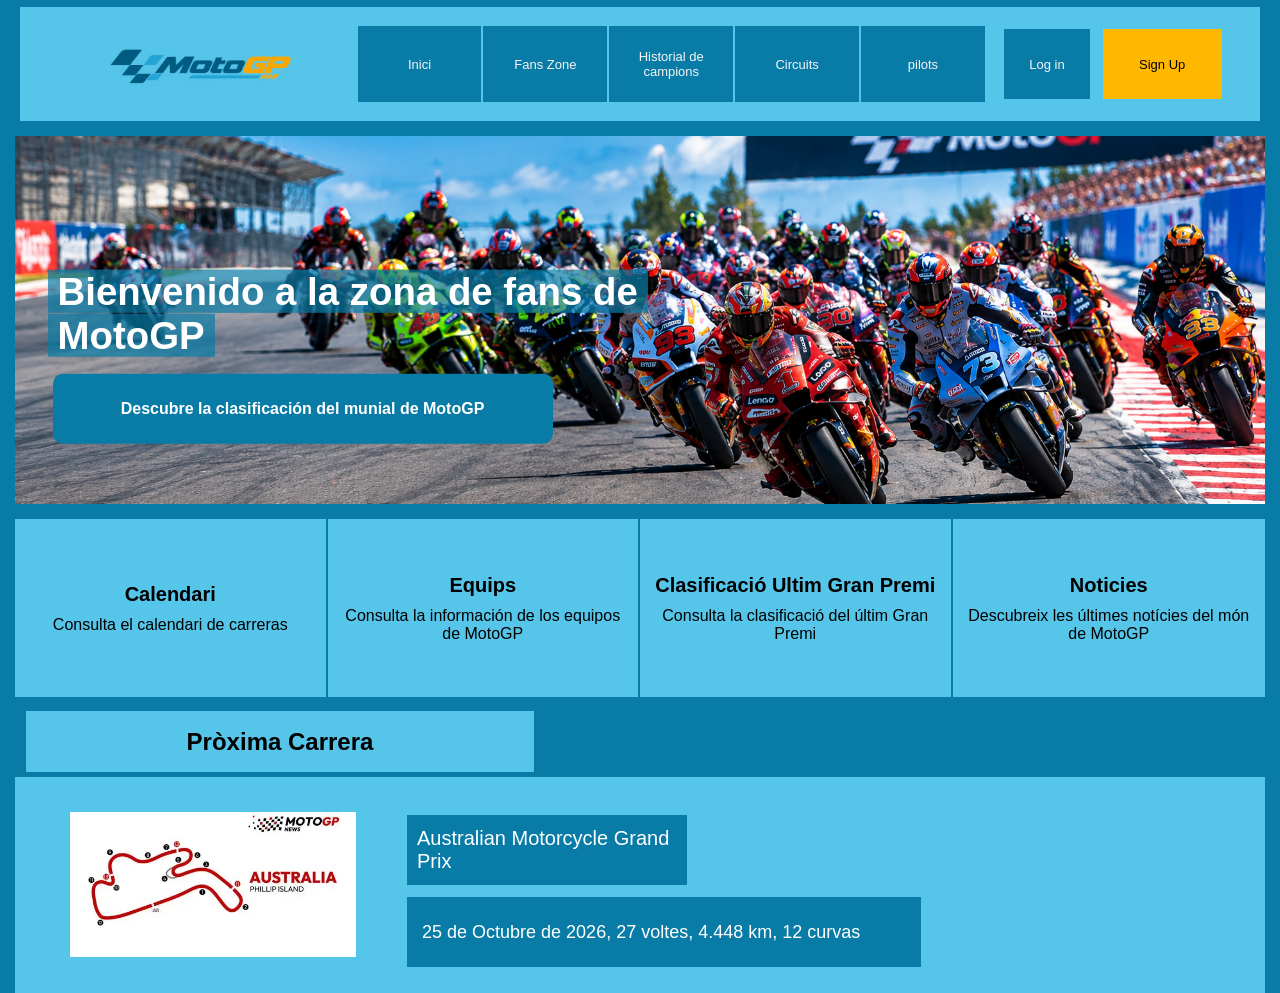
==== Pagina_MGP/Index.html @ 83124dab "Index, Login i Registre" ====
<!DOCTYPE html>
<html lang="ca">

<head>
    <meta charset="UTF-8">
    <meta name="viewport" content="width=device-width, initial-scale=1.0">
    <title>MotoGP | Fans</title>
    <link rel="stylesheet" href="./Css/Styles.css">
</head>

<body>




    <header class="capçelera">
        <img class="logo" src="./Img/Logotipo MotoGP de velocidad y color.png" alt="Logo MotoGP">

        <nav class="menu">
            <a href="./Index.html">Inici</a>
            <a href="./Html_No/Fans-Zone.html">Fans Zone</a>
            <a href="./Html_NO/Historial.html">Historial de campions</a>
            <a href="./Html_No/Circuits.html">Circuits</a>
            <a href="./Html_No/Pilots.html">pilots</a>
        </nav>

        <div class="acces">
            <a class="login" href="./Html_No/Login.html">Log in</a>
            <a class="signup" href="./Html_No/Registre.html">Sign Up</a>
        </div>
    </header>
    <main class="contenido-principal">


        <section class="banner">

            <img src="./Img/Adelantamiento MotoGP a toda velocidad.png" alt="Imagen principal de MotoGP">

            <div class="banner-contenido">


                <h1 class="banner-titulo">
                    <span>Bienvenido a la zona de fans de MotoGP</span>
                </h1>


                <a href="./Html_No/Clasificació_carrera.html" class="banner-boton">
                    Descubre la clasificación del munial de MotoGP
                </a>

            </div>

        </section>


    </main>

    <nav class="menu-secundari">

        <a href="/Html_No/Calendari.html">
            <div>
                <h2>Calendari</h2>
                <p>Consulta el calendari de carreras</p>
            </div>
        </a>
        <a href="/Html_No/Equips.html">
            <div>
                <h2>Equips</h2>
                <p>Consulta la información de los equipos de MotoGP</p>
            </div>
        </a>
        <a href="/Html_No/Clasificació_carrera.html">
            <div>
                <h2>Clasificació Ultim Gran Premi</h2>
                <p>Consulta la clasificació del últim Gran Premi</p>
            </div>
        </a>

        <a href="/Html_No/Noticias.html">
            <div>
                <h2>Noticies</h2>
                <p>Descubreix les últimes notícies del món de MotoGP</p>
            </div>

        </a>
    </nav>
    <section>
        

<section class="proxima-carrera">

    <h2 class="proxima-carrera-titulo">
        Pròxima Carrera
    </h2>

    <div class="targeta-carrera">

        <div class="foto-circuit">
            <img src="./Img/Australian Motorcycle Grand Prix.png" alt="Fotografía del circuito">
        </div>

        <div class="info-circuit">

            <h3 class="nom-circuit">
                Australian Motorcycle Grand Prix
            </h3>

            <p class="dades-circuit">
                25 de Octubre de 2026, 27 voltes, 4.448 km, 12 curvas
            </p>

        </div>

    </div>


    </section>

</body>

</html>
---- Pagina_MGP/Css/Styles.css ----
/* Importa Tailwind CSS v4 */
@import "tailwindcss";

/* Busca las clases utilizadas en los archivos HTML */
@source "../";

/*CONFIGURACIÓN GENERAL*/

* {
    box-sizing: border-box;
}

html,
body {
    width: 100%;
    min-height: 100%;
    margin: 0;
    padding: 0;
}

body {
    font-family: Arial, sans-serif;
    overflow-x: clip;
    overflow-y: auto;
    background-color: #087CA7;
}


.capçelera {
    position: relative;
    width: calc(100% - 40px);
    max-width: 1830px;
    min-height: 114px;
    margin: 7px auto 0;
    padding: 19px clamp(16px, 3vw, 55px);

    background-color: #55C5E9;

    display: flex;
    align-items: center;
    justify-content: space-between;
    gap: clamp(12px, 1.5vw, 28px);
}


.logo {
    display: block;
    flex: 0 1 280px;
    width: 100%;
    max-width: 280px;
    min-width: 0;
    height: auto;
    aspect-ratio: 4 / 1;
    object-fit: contain;
}



.menu {
    flex: 1 1 auto;
    min-width: 0;

    display: flex;
    align-items: stretch;
}

.menu a {
    flex: 1 1 0;
    min-width: 0;
    min-height: 76px;
    padding: 10px 5px;

    display: flex;
    justify-content: center;
    align-items: center;

    background-color: #087CA7;
    color: #F5F5F5;

    text-decoration: none;
    font-size: clamp(13px, 1vw, 18px);
    text-align: center;

    border-right: 2px solid #55C5E9;
    overflow-wrap: anywhere;

    transition: background-color 0.3s, color 0.3s;
}

.menu a:last-child {
    border-right: none;
}

.menu a:hover {
    background-color: #FFB800;
    color: #000000;
}



.acces {
    flex: 0 0 auto;

    display: flex;
    flex-direction: row;
    align-items: center;
    gap: clamp(8px, 1vw, 15px);
}

/* BOTÓN LOGIN */

.login {
    flex: 0 1 120px;
    width: clamp(75px, 7vw, 120px);
    min-height: 70px;
    padding: 10px;

    display: flex;
    justify-content: center;
    align-items: center;

    background-color: #087CA7;
    color: #F5F5F5;

    text-decoration: none;
    text-align: center;
    font-size: clamp(13px, 0.9vw, 16px);

    transition: opacity 0.3s;
}

/* BOTÓN SIGN UP */

.signup {
    flex: 0 1 170px;
    width: clamp(90px, 9vw, 170px);
    min-height: 70px;
    padding: 10px;

    display: flex;
    justify-content: center;
    align-items: center;

    background-color: #FFB800;
    color: #000000;

    text-decoration: none;
    text-align: center;
    font-size: clamp(13px, 0.9vw, 16px);

    transition: opacity 0.3s;
}

.signup:hover,
.login:hover {
    opacity: 0.85;
}

/* CONTENIDO PRINCIPAL*/

.contenido-principal {
    width: 100%;
}

/* BANNER*/

.banner {
    position: relative;

    width: calc(100% - 30px);
    max-width: 1768px;
    height: 368px;

    margin: 15px auto 0;
    overflow: hidden;
}

.banner img {
    display: block;
    width: 100%;
    height: 100%;

    object-fit: cover;
    object-position: center;
}

/* TEXTO SOBRE EL BANNER */

.banner-text {
    position: absolute;
    inset: 0;

    display: flex;
    flex-direction: column;
    justify-content: center;
    align-items: center;

    padding: 20px;
    text-align: center;
    color: #FFFFFF;
}

.banner-text h1 {
    font-size: clamp(24px, 3vw, 48px);
    margin: 0 0 16px;
}

.banner-text p {
    max-width: 900px;
    font-size: clamp(14px, 1.3vw, 20px);
    margin: 0;
}

/* ACCESOS RÁPIDOS*/

.menu-secundari {
    width: min(1720px, calc(100% - 30px));
    max-width: 1720px;

    margin: 15px auto 0;

    display: grid;
    grid-template-columns: repeat(4, minmax(0, 1fr));

    min-width: 0;
}

/* TARJETAS */

.menu-secundari a {
    width: 100%;
    height: 178px;
    padding: 10px;

    display: flex;
    justify-content: center;
    align-items: center;

    background-color: #55C5E9;
    color: #000000;

    text-decoration: none;
    text-align: center;
    font-size: clamp(13px, 1vw, 18px);

    border-right: 2px solid #087CA7;
    overflow-wrap: anywhere;

    transition: background-color 0.3s, color 0.3s;
}

.menu-secundari a:last-child {
    border-right: none;
}

.menu-secundari a:hover {
    background-color: #FFB800;
    color: #000000;
}

.menu-secundari h2 {
    margin: 0 0 10px;
    font-size: 20px;
}

.menu-secundari p {
    margin: 0;
    font-size: 16px;
}

/* ADAPTACIÓN A PANTALLAS PEQUEÑAS*/

@media (max-width: 1100px) {
    .capçelera {
        flex-wrap: wrap;
    }

    .menu {
        order: 3;
        flex-basis: 100%;
    }
}

@media (max-width: 768px) {
    .menu-secundari {
        grid-template-columns: repeat(2, minmax(0, 1fr));
    }

    .menu-secundari a:nth-child(2) {
        border-right: none;
    }
}

@media (max-width: 480px) {
    .menu-secundari {
        grid-template-columns: 1fr;
    }

    .menu-secundari a {
        border-right: none;
        border-bottom: 2px solid #087CA7;
    }

    .menu-secundari a:last-child {
        border-bottom: none;
    }
}

/* BANNER PRINCIPAL */

.banner {
    position: relative; /* Permite colocar el título y el botón respecto al banner. */

    width: calc(100% - 30px); /* Deja 15 px de margen a cada lado. */
    max-width: 1768px; /* Evita que el banner crezca demasiado en pantallas grandes. */
    height: 368px; /* Mantiene la altura original del banner. */

    margin: 15px auto 0; /* Centra el banner y deja 15 px de margen superior. */
    overflow: hidden; /* Recorta cualquier elemento que sobresalga del banner. */
}

.banner > img {
    display: block; /* Elimina el espacio inferior de la imagen. */
    width: 100%; /* Ocupa todo el ancho del banner. */
    height: 100%; /* Ocupa toda la altura del banner. */

    object-fit: cover; /* Rellena el banner sin deformar la imagen. */
    object-position: center; /* Centra la imagen dentro del banner. */
}

/* CONTENEDOR DEL TEXTO DEL BANNER */

.banner-contenido {
    position: absolute; /* Coloca el contenido encima de la imagen. */

    left: 3%; /* Sitúa el título y el botón cerca del lado izquierdo. */
    top: 60%; /* Coloca el contenido al 60 % de la altura del banner. */
    transform: translateY(-50%); /* Sube el contenido la mitad de su propia altura. */

    display: flex; /* Permite organizar el título y el botón. */
    flex-direction: column; /* Coloca el título encima del botón. */
    align-items: flex-start; /* Alinea ambos elementos a la izquierda. */
    gap: 16px; /* Deja 16 px de separación entre el título y el botón. */

    width: min(650px, 80%); /* Limita el ancho a 650 px o al 80 % del banner. */
}

/* TÍTULO DEL BANNER */

.banner-titulo {
    width: 100%; /* Permite que el texto utilice el ancho disponible. */
    margin: 0; /* Elimina el margen predeterminado del título. */
    padding: 0; /* Evita añadir espacio alrededor de todo el título. */

    display: block; /* Muestra el título como un bloque normal. */

    background-color: transparent; /* Evita que todo el título tenga fondo azul. */
    color: #FFFFFF; /* Muestra el texto en blanco. */

    font-family: Arial, sans-serif; /* Mantiene la tipografía de la web. */
    font-size: clamp(26px, 3vw, 42px); /* Adapta el texto entre 26 y 42 px. */
    line-height: 1.15; /* Controla la separación entre las líneas. */
    font-weight: bold; /* Destaca el título en negrita. */
    text-align: left; /* Alinea el texto a la izquierda. */
}

/* FONDO OSCURO SOLO DETRÁS DEL TEXTO */

.banner-titulo span {
    background-color: rgba(8, 124, 167, 0.7); /* Añade un fondo azul semitransparente. */

    padding: 0 5px; /* Deja 5 px de espacio a los lados del texto. */

    box-decoration-break: clone; /* Repite el fondo cuando el texto ocupa varias líneas. */
    -webkit-box-decoration-break: clone; /* Añade compatibilidad con navegadores basados en WebKit. */

    box-shadow:
        5px 0 0 rgba(8, 124, 167, 0.7), /* Extiende el fondo 5 px por la derecha. */
        -5px 0 0 rgba(8, 124, 167, 0.7); /* Extiende el fondo 5 px por la izquierda. */
}

/* BOTÓN DE CLASIFICACIÓN */

.banner-boton {
    width: min(500px, 100%); /* Limita el ancho a 500 px o al espacio disponible. */
    min-height: 70px; /* Establece una altura mínima para el botón. */
    padding: 14px 20px; /* Añade espacio interior alrededor del texto. */

    display: flex; /* Permite centrar el texto dentro del botón. */
    align-items: center; /* Centra verticalmente el texto. */
    justify-content: center; /* Centra horizontalmente el texto. */
    border-radius: 10px; /* Redondea ligeramente las esquinas del botón. */

    background-color: #087CA7; /* Utiliza el azul principal de la web. */
    color: #FFFFFF; /* Muestra el texto en blanco. */

    font-family: Arial, sans-serif; /* Mantiene la tipografía de la página. */
    font-size: 16px; /* Establece el tamaño del texto. */
    line-height: 1.4; /* Mejora la lectura si el texto ocupa varias líneas. */
    font-weight: bold; /* Destaca el texto del botón. */
    text-align: center; /* Centra el texto dentro del botón. */
    text-decoration: none; /* Elimina el subrayado del enlace. */

    transition: background-color 0.3s, color 0.3s; /* Suaviza el cambio de color. */
}

.banner-boton:hover {
    background-color: #FFB800; /* Cambia el fondo a amarillo al pasar el cursor. */
    color: #000000; /* Cambia el texto a negro durante el efecto hover. */
}

/* ADAPTACIÓN A PANTALLAS PEQUEÑAS */

@media (max-width: 768px) {

    .banner {
        height: 320px; /* Reduce la altura del banner en móviles. */
    }

    .banner-contenido {
        left: 5%; /* Ajusta la posición del contenido en móviles. */
        width: 90%; /* Aprovecha mejor el ancho disponible. */
    }

    .banner-titulo {
        font-size: clamp(23px, 5vw, 32px); /* Reduce el tamaño del título en móviles. */
    }

    .banner-boton {
        font-size: 14px; /* Reduce el tamaño del texto del botón. */
    }
}


/* PRÒXIMA CARRERA */

.proxima-carrera {
    position: relative; /* Permite posicionar el título y la tarjeta respecto a esta sección. */

    width: min(1768px, calc(100% - 30px)); /* Ancho máximo de 1768 px con márgenes laterales en pantallas pequeñas. */
margin: 80px auto 0; /* Baja toda la sección 14 px, manteniendo el centrado horizontal. */}

/* TÍTULO PRÒXIMA CARRERA */

.proxima-carrera-titulo {
    position: absolute; /* Permite colocar el título encima de la tarjeta. */
    left: 11px; /* Posición relativa: 87 - 76 = 11 px desde la tarjeta. */
    top: -66px; /* Coloca el título 66 px por encima de la tarjeta. */

    width: 508px; /* Ancho solicitado: 508 px. */
    height: 61px; /* Alto solicitado: 61 px. */
    margin: 0; /* Elimina el margen predeterminado del h2. */
    padding: 0 15px; /* Añade espacio interior a los lados del texto. */

    display: flex; /* Permite centrar el texto dentro del título. */
    align-items: center; /* Centra verticalmente el texto. */
    justify-content: center; /* Centra horizontalmente el texto. */

    background-color: #55C5E9; /* Fondo azul celeste de la web. */
    color: #000000; /* Texto negro. */

    font-family: Arial, sans-serif; /* Mantiene la tipografía de la página. */
    font-size: 24px; /* Tamaño del título. */
    font-weight: bold; /* Destaca el título. */
    text-align: center; /* Centra el texto. */
}

/* TARJETA PRINCIPAL DE LA CARRERA */

.targeta-carrera {
    position: relative; /* Permite posicionar la fotografía y los datos dentro de la tarjeta. */

    width: 100%; /* Ocupa el ancho disponible de la sección. */
    height: 216px; /* Alto solicitado: 216 px. */

    background-color: #55C5E9; /* Fondo azul celeste de la tarjeta. */
}

/* FOTOGRAFÍA DEL CIRCUITO */

.foto-circuit {
    position: absolute; /* Permite colocar la fotografía en la posición indicada. */
    left: 55px; /* Posición relativa: 131 - 76 = 55 px. */
    top: 35px; /* Posición relativa: 812 - 777 = 35 px. */
    
    width: 286px; /* Ancho solicitado: 286 px. */
    height: 145px; /* Alto solicitado: 145 px. */

    background-color: #FFFFFF; /* Fondo blanco mientras no haya una imagen disponible. */
    overflow: hidden; /* Evita que la fotografía sobresalga de su contenedor. */
}

.foto-circuit img {
    display: block; /* Evita el espacio inferior de las imágenes en línea. */
    width: 100%; /* Ocupa todo el ancho de la fotografía. */
    height: 100%; /* Ocupa toda la altura de la fotografía. */
    
    object-fit: contain; /* Recorta la imagen si es necesario sin deformarla. */
    object-position: center; /* Centra la fotografía dentro del contenedor. */
}

/* INFORMACIÓN DEL CIRCUITO */

.info-circuit {
    position: absolute; /* Permite colocar los datos junto a la fotografía. */
    left: 392px; /* Posición relativa: 468 - 76 = 392 px. */
    top: 38px; /* Posición relativa: 815 - 777 = 38 px. */

    display: flex; /* Permite organizar los datos verticalmente. */
    flex-direction: column; /* Coloca el nombre encima de la fecha y los datos. */
    gap: 12px; /* Deja 12 px de separación entre ambos elementos. */
}

/* NOMBRE DEL CIRCUITO */

.nom-circuit {
    width: 280px; /* Ancho solicitado: 280 px. */
    height: 70px; /* Alto solicitado: 70 px. */
    margin: 0; /* Elimina el margen predeterminado del h3. */
    padding: 10px; /* Añade espacio interior. */

    display: flex; /* Permite centrar el nombre. */
    align-items: center; /* Centra verticalmente el texto. */
    justify-content: center; /* Centra horizontalmente el texto. */

    background-color: #087CA7; /* Fondo Azul. */
    color: #ffffff; /* Texto blanco. */

    font-family: Arial, sans-serif; /* Mantiene la tipografía de la web. */
    font-size: 20px; /* Tamaño del nombre del circuito. */
    font-weight: normal; /* Evita que el nombre aparezca demasiado grueso. */
}

/* FECHA Y DATOS DEL CIRCUITO */

.dades-circuit {
    width: 514px; /* Ancho solicitado: 514 px. */
    height: 70px; /* Alto solicitado: 70 px. */
    margin: 0; /* Elimina el margen predeterminado del párrafo. */
    padding: 10px 15px; /* Añade espacio interior al texto. */

    display: flex; /* Permite centrar el contenido. */
    align-items: center; /* Centra verticalmente el texto. */

    background-color: #087CA7; /* Fondo Azul. */
    color: #ffffff; /* Texto blanco. */

    font-family: Arial, sans-serif; /* Mantiene la tipografía de la web. */
    font-size: 18px; /* Tamaño del texto informativo. */
}

/* ADAPTACIÓN A PANTALLAS PEQUEÑAS */

@media (max-width: 768px) {

    .proxima-carrera {
        margin-top: 60px; /* Ajusta el espacio superior en móviles. */
    }

    .proxima-carrera-titulo {
        left: 0; /* Alinea el título con el inicio de la sección. */
        top: -60px; /* Sitúa el título encima de la tarjeta. */
        width: min(508px, 100%); /* Evita que el título salga de la pantalla. */
        height: 50px; /* Reduce la altura del título. */
        font-size: 20px; /* Reduce el tamaño del texto. */
    }

    .targeta-carrera {
        height: auto; /* Permite que la tarjeta crezca según su contenido. */
        min-height: 216px; /* Mantiene una altura mínima. */
        padding: 20px; /* Añade espacio interior en móviles.        */
        display: flex; /* Permite distribuir la fotografía y los datos. */
        flex-direction: column; /* Coloca los elementos uno debajo del otro. */
        gap: 15px; /* Separa los elementos. */
    }

    .foto-circuit {
        position: relative; /* Deja de usar coordenadas absolutas en móviles. */
        left: auto; /* Elimina la posición izquierda fija. */
        top: auto; /* Elimina la posición superior fija. */
        width: 100%; /* Ocupa el ancho disponible. */
        max-width: 286px; /* Conserva el ancho máximo de la fotografía. */
        height: 145px; /* Mantiene la altura de la fotografía. */
    }

    .info-circuit {
        position: relative; /* Coloca los datos dentro del flujo normal. */
        left: auto; /* Elimina la posición izquierda fija. */
        top: auto; /* Elimina la posición superior fija. */
        width: 100%; /* Aprovecha el ancho disponible. */
        gap: 10px; /* Separa el nombre de los datos. */
    }

    .nom-circuit,
    .dades-circuit {
        width: 100%; /* Evita que los textos sobresalgan de la pantalla. */
        height: auto; /* Permite que el contenido determine la altura. */
        min-height: 55px; /* Conserva un tamaño cómodo para leer. */
    }
}
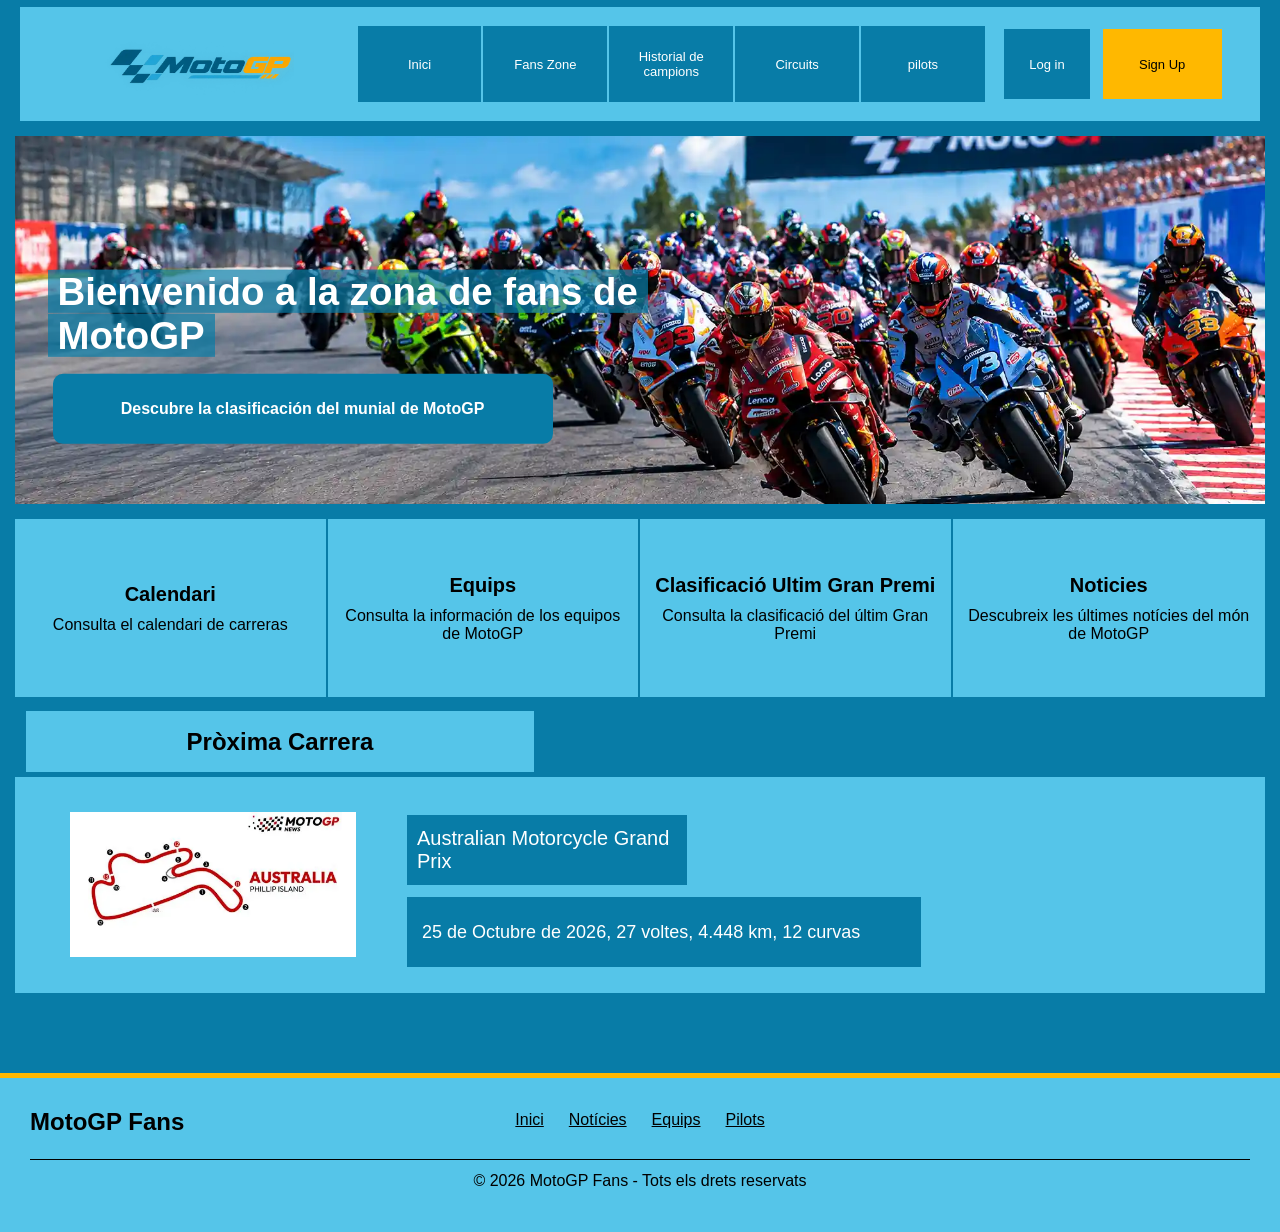
==== commit e3fad3c2: "Commit Accessibilitat" ====
--- a/Pagina_MGP/Index.html
+++ b/Pagina_MGP/Index.html
@@ -4,22 +4,23 @@
 <head>
     <meta charset="UTF-8">
     <meta name="viewport" content="width=device-width, initial-scale=1.0">
+    <meta name="description" content="Fan zone MotoGP">
     <title>MotoGP | Fans</title>
     <link rel="stylesheet" href="./Css/Styles.css">
 </head>
 
 <body>
-
-
-
+    <a href="#contenido" class="saltar-contenido">
+    Salta al contingut principal
+    </a>
 
     <header class="capçelera">
-        <img class="logo" src="./Img/Logotipo MotoGP de velocidad y color.png" alt="Logo MotoGP">
+        <img class="logo" src="./Img/Logotipo-MotoGP-de-velocidad-y-color.webp" alt="Logo MotoGP">
 
-        <nav class="menu">
+        <nav class="menu" aria-label="Navegación principal">
             <a href="./Index.html">Inici</a>
             <a href="./Html_No/Fans-Zone.html">Fans Zone</a>
-            <a href="./Html_NO/Historial.html">Historial de campions</a>
+            <a href="./Html_No/Historial.html">Historial de campions</a>
             <a href="./Html_No/Circuits.html">Circuits</a>
             <a href="./Html_No/Pilots.html">pilots</a>
         </nav>
@@ -29,12 +30,12 @@
             <a class="signup" href="./Html_No/Registre.html">Sign Up</a>
         </div>
     </header>
-    <main class="contenido-principal">
+    <main id="contenido" class="contenido-principal" tabindex="-1"> 
 
 
         <section class="banner">
 
-            <img src="./Img/Adelantamiento MotoGP a toda velocidad.png" alt="Imagen principal de MotoGP">
+            <img src="./Img/Adelantamiento-MotoGP-a-toda-velocidad.webp" alt="Imagen principal de MotoGP">
 
             <div class="banner-contenido">
 
@@ -55,7 +56,7 @@
 
     </main>
 
-    <nav class="menu-secundari">
+    <nav class="menu-secundari" aria-label="Secciones destacadas">
 
         <a href="/Html_No/Calendari.html">
             <div>
@@ -96,7 +97,7 @@
     <div class="targeta-carrera">
 
         <div class="foto-circuit">
-            <img src="./Img/Australian Motorcycle Grand Prix.png" alt="Fotografía del circuito">
+            <img src="./Img/Australian-Motorcycle-Grand-Prix.webp" alt="Fotografía del circuito">
         </div>
 
         <div class="info-circuit">
@@ -116,6 +117,23 @@
 
     </section>
 
+    
+<footer class="peu-pagina">
+    <div class="peu-contingut">
+        <h2>MotoGP Fans</h2>
+
+        <nav aria-label="Enllaços del peu de pàgina">
+            <a href="./Index.html">Inici</a>
+            <a href="./Html_No/Noticias.html">Notícies</a>
+            <a href="./Html_No/Equips.html">Equips</a>
+            <a href="./Html_No/Pilots.html">Pilots</a>
+        </nav>
+    </div>
+
+    <p class="copyright">© 2026 MotoGP Fans - Tots els drets reservats</p>
+</footer>
+
+
 </body>
 
 </html>
--- a/Pagina_MGP/Css/Styles.css
+++ b/Pagina_MGP/Css/Styles.css
@@ -1,11 +1,6 @@
-
-/* Importa Tailwind CSS v4 */
 @import "tailwindcss";
-
-/* Busca las clases utilizadas en los archivos HTML */
+/* Limita la detección de clases de Tailwind al directorio del proyecto. */
 @source "../";
-
-/*CONFIGURACIÓN GENERAL*/
 
 * {
     box-sizing: border-box;
@@ -26,9 +21,13 @@
     background-color: #087CA7;
 }
 
-
 .capçelera {
     position: relative;
+    display: flex;
+    align-items: center;
+    justify-content: space-between;
+    gap: clamp(12px, 1.5vw, 28px);
+
     width: calc(100% - 40px);
     max-width: 1830px;
     min-height: 114px;
@@ -36,13 +35,7 @@
     padding: 19px clamp(16px, 3vw, 55px);
 
     background-color: #55C5E9;
-
-    display: flex;
-    align-items: center;
-    justify-content: space-between;
-    gap: clamp(12px, 1.5vw, 28px);
-}
-
+}
 
 .logo {
     display: block;
@@ -55,28 +48,25 @@
     object-fit: contain;
 }
 
-
-
 .menu {
+    display: flex;
     flex: 1 1 auto;
+    align-items: stretch;
     min-width: 0;
-
-    display: flex;
-    align-items: stretch;
 }
 
 .menu a {
+    display: flex;
     flex: 1 1 0;
+    align-items: center;
+    justify-content: center;
+
     min-width: 0;
     min-height: 76px;
     padding: 10px 5px;
 
-    display: flex;
-    justify-content: center;
-    align-items: center;
-
     background-color: #087CA7;
-    color: #F5F5F5;
+    color: #FFFFFF;
 
     text-decoration: none;
     font-size: clamp(13px, 1vw, 18px);
@@ -97,31 +87,26 @@
     color: #000000;
 }
 
-
-
 .acces {
+    display: flex;
     flex: 0 0 auto;
-
-    display: flex;
     flex-direction: row;
     align-items: center;
     gap: clamp(8px, 1vw, 15px);
 }
 
-/* BOTÓN LOGIN */
-
 .login {
+    display: flex;
     flex: 0 1 120px;
+    align-items: center;
+    justify-content: center;
+
     width: clamp(75px, 7vw, 120px);
     min-height: 70px;
     padding: 10px;
 
-    display: flex;
-    justify-content: center;
-    align-items: center;
-
     background-color: #087CA7;
-    color: #F5F5F5;
+    color: #FFFFFF;
 
     text-decoration: none;
     text-align: center;
@@ -130,18 +115,16 @@
     transition: opacity 0.3s;
 }
 
-/* BOTÓN SIGN UP */
-
 .signup {
+    display: flex;
     flex: 0 1 170px;
+    align-items: center;
+    justify-content: center;
+
     width: clamp(90px, 9vw, 170px);
     min-height: 70px;
     padding: 10px;
 
-    display: flex;
-    justify-content: center;
-    align-items: center;
-
     background-color: #FFB800;
     color: #000000;
 
@@ -157,13 +140,9 @@
     opacity: 0.85;
 }
 
-/* CONTENIDO PRINCIPAL*/
-
 .contenido-principal {
     width: 100%;
 }
-
-/* BANNER*/
 
 .banner {
     position: relative;
@@ -176,7 +155,7 @@
     overflow: hidden;
 }
 
-.banner img {
+.banner > img {
     display: block;
     width: 100%;
     height: 100%;
@@ -184,8 +163,6 @@
     object-fit: cover;
     object-position: center;
 }
-
-/* TEXTO SOBRE EL BANNER */
 
 .banner-text {
     position: absolute;
@@ -202,40 +179,107 @@
 }
 
 .banner-text h1 {
+    margin: 0 0 16px;
     font-size: clamp(24px, 3vw, 48px);
-    margin: 0 0 16px;
 }
 
 .banner-text p {
     max-width: 900px;
+    margin: 0;
     font-size: clamp(14px, 1.3vw, 20px);
-    margin: 0;
-}
-
-/* ACCESOS RÁPIDOS*/
+}
+
+.banner-contenido {
+    position: absolute;
+    left: 3%;
+    top: 60%;
+    transform: translateY(-50%);
+
+    display: flex;
+    flex-direction: column;
+    align-items: flex-start;
+    gap: 16px;
+
+    width: min(650px, 80%);
+}
+
+.banner-titulo {
+    display: block;
+    width: 100%;
+    margin: 0;
+    padding: 0;
+
+    background-color: transparent;
+    color: #FFFFFF;
+
+    font-family: Arial, sans-serif;
+    font-size: clamp(26px, 3vw, 42px);
+    line-height: 1.15;
+    font-weight: bold;
+    text-align: left;
+}
+
+.banner-titulo span {
+    background-color: rgba(8, 124, 167, 0.7);
+    padding: 0 5px;
+
+    /* Mantiene el fondo continuo cuando el texto ocupa varias líneas. */
+    box-decoration-break: clone;
+    -webkit-box-decoration-break: clone;
+
+    box-shadow:
+        5px 0 0 rgba(8, 124, 167, 0.7),
+        -5px 0 0 rgba(8, 124, 167, 0.7);
+}
+
+.banner-boton {
+    display: flex;
+    align-items: center;
+    justify-content: center;
+
+    width: min(500px, 100%);
+    min-height: 70px;
+    padding: 14px 20px;
+
+    border-radius: 10px;
+
+    background-color: #087CA7;
+    color: #FFFFFF;
+
+    font-family: Arial, sans-serif;
+    font-size: 16px;
+    line-height: 1.4;
+    font-weight: bold;
+    text-align: center;
+    text-decoration: none;
+
+    transition: background-color 0.3s, color 0.3s;
+}
+
+.banner-boton:hover {
+    background-color: #FFB800;
+    color: #000000;
+}
 
 .menu-secundari {
+    display: grid;
+    grid-template-columns: repeat(4, minmax(0, 1fr));
+
     width: min(1720px, calc(100% - 30px));
     max-width: 1720px;
+    min-width: 0;
 
     margin: 15px auto 0;
-
-    display: grid;
-    grid-template-columns: repeat(4, minmax(0, 1fr));
-
-    min-width: 0;
-}
-
-/* TARJETAS */
+}
 
 .menu-secundari a {
+    display: flex;
+    align-items: center;
+    justify-content: center;
+
     width: 100%;
     height: 178px;
     padding: 10px;
-
-    display: flex;
-    justify-content: center;
-    align-items: center;
 
     background-color: #55C5E9;
     color: #000000;
@@ -269,9 +313,112 @@
     font-size: 16px;
 }
 
-/* ADAPTACIÓN A PANTALLAS PEQUEÑAS*/
+.proxima-carrera {
+    position: relative;
+
+    width: min(1768px, calc(100% - 30px));
+    margin: 80px auto 0;
+}
+
+.proxima-carrera-titulo {
+    position: absolute;
+    left: 11px;
+    top: -66px;
+
+    display: flex;
+    align-items: center;
+    justify-content: center;
+
+    width: 508px;
+    height: 61px;
+    margin: 0;
+    padding: 0 15px;
+
+    background-color: #55C5E9;
+    color: #000000;
+
+    font-family: Arial, sans-serif;
+    font-size: 24px;
+    font-weight: bold;
+    text-align: center;
+}
+
+.targeta-carrera {
+    position: relative;
+
+    width: 100%;
+    height: 216px;
+
+    background-color: #55C5E9;
+}
+
+.foto-circuit {
+    position: absolute;
+    left: 55px;
+    top: 35px;
+
+    width: 286px;
+    height: 145px;
+
+    background-color: #FFFFFF;
+    overflow: hidden;
+}
+
+.foto-circuit img {
+    display: block;
+    width: 100%;
+    height: 100%;
+
+    object-fit: contain;
+    object-position: center;
+}
+
+.info-circuit {
+    position: absolute;
+    left: 392px;
+    top: 38px;
+
+    display: flex;
+    flex-direction: column;
+    gap: 12px;
+}
+
+.nom-circuit {
+    display: flex;
+    align-items: center;
+    justify-content: center;
+
+    width: 280px;
+    height: 70px;
+    margin: 0;
+    padding: 10px;
+
+    background-color: #087CA7;
+    color: #FFFFFF;
+
+    font-family: Arial, sans-serif;
+    font-size: 20px;
+    font-weight: normal;
+}
+
+.dades-circuit {
+    display: flex;
+    align-items: center;
+
+    width: 514px;
+    height: 70px;
+    margin: 0;
+    padding: 10px 15px;
+
+    background-color: #087CA7;
+    color: #FFFFFF;
+
+    font-family: Arial, sans-serif;
+    font-size: 18px;
+}
 
 @media (max-width: 1100px) {
+
     .capçelera {
         flex-wrap: wrap;
     }
@@ -283,16 +430,92 @@
 }
 
 @media (max-width: 768px) {
+
     .menu-secundari {
-        grid-template-columns: repeat(2, minmax(0, 1fr));
+    grid-template-columns: repeat(2, minmax(0, 1fr));
+    row-gap: 2px;
+    }
+
+    .menu-secundari a {
+    height: auto;
+    min-height: 178px;
+    border-bottom: 2px solid #087CA7;
     }
 
     .menu-secundari a:nth-child(2) {
         border-right: none;
     }
+
+    .banner {
+        height: 320px;
+    }
+
+    .banner-contenido {
+        left: 5%;
+        width: 90%;
+    }
+
+    .banner-titulo {
+        font-size: clamp(23px, 5vw, 32px);
+    }
+
+    .banner-boton {
+        font-size: 14px;
+    }
+
+    .proxima-carrera {
+    margin-top: 110px;
+    }
+
+    .proxima-carrera-titulo {
+        left: 0;
+        top: -60px;
+
+        width: min(508px, 100%);
+        height: 50px;
+
+        font-size: 20px;
+    }
+
+    .targeta-carrera {
+        display: flex;
+        flex-direction: column;
+        gap: 15px;
+
+        height: auto;
+        min-height: 216px;
+        padding: 20px;
+    }
+
+    .foto-circuit {
+        position: relative;
+        left: auto;
+        top: auto;
+
+        width: 100%;
+        max-width: 286px;
+        height: 145px;
+    }
+
+    .info-circuit {
+        position: relative;
+        left: auto;
+        top: auto;
+
+        width: 100%;
+        gap: 10px;
+    }
+
+    .nom-circuit,
+    .dades-circuit {
+        width: 100%;
+        height: auto;
+        min-height: 55px;
+    }
 }
 
 @media (max-width: 480px) {
+
     .menu-secundari {
         grid-template-columns: 1fr;
     }
@@ -307,296 +530,73 @@
     }
 }
 
-/* BANNER PRINCIPAL */
-
-.banner {
-    position: relative; /* Permite colocar el título y el botón respecto al banner. */
-
-    width: calc(100% - 30px); /* Deja 15 px de margen a cada lado. */
-    max-width: 1768px; /* Evita que el banner crezca demasiado en pantallas grandes. */
-    height: 368px; /* Mantiene la altura original del banner. */
-
-    margin: 15px auto 0; /* Centra el banner y deja 15 px de margen superior. */
-    overflow: hidden; /* Recorta cualquier elemento que sobresalga del banner. */
-}
-
-.banner > img {
-    display: block; /* Elimina el espacio inferior de la imagen. */
-    width: 100%; /* Ocupa todo el ancho del banner. */
-    height: 100%; /* Ocupa toda la altura del banner. */
-
-    object-fit: cover; /* Rellena el banner sin deformar la imagen. */
-    object-position: center; /* Centra la imagen dentro del banner. */
-}
-
-/* CONTENEDOR DEL TEXTO DEL BANNER */
-
-.banner-contenido {
-    position: absolute; /* Coloca el contenido encima de la imagen. */
-
-    left: 3%; /* Sitúa el título y el botón cerca del lado izquierdo. */
-    top: 60%; /* Coloca el contenido al 60 % de la altura del banner. */
-    transform: translateY(-50%); /* Sube el contenido la mitad de su propia altura. */
-
-    display: flex; /* Permite organizar el título y el botón. */
-    flex-direction: column; /* Coloca el título encima del botón. */
-    align-items: flex-start; /* Alinea ambos elementos a la izquierda. */
-    gap: 16px; /* Deja 16 px de separación entre el título y el botón. */
-
-    width: min(650px, 80%); /* Limita el ancho a 650 px o al 80 % del banner. */
-}
-
-/* TÍTULO DEL BANNER */
-
-.banner-titulo {
-    width: 100%; /* Permite que el texto utilice el ancho disponible. */
-    margin: 0; /* Elimina el margen predeterminado del título. */
-    padding: 0; /* Evita añadir espacio alrededor de todo el título. */
-
-    display: block; /* Muestra el título como un bloque normal. */
-
-    background-color: transparent; /* Evita que todo el título tenga fondo azul. */
-    color: #FFFFFF; /* Muestra el texto en blanco. */
-
-    font-family: Arial, sans-serif; /* Mantiene la tipografía de la web. */
-    font-size: clamp(26px, 3vw, 42px); /* Adapta el texto entre 26 y 42 px. */
-    line-height: 1.15; /* Controla la separación entre las líneas. */
-    font-weight: bold; /* Destaca el título en negrita. */
-    text-align: left; /* Alinea el texto a la izquierda. */
-}
-
-/* FONDO OSCURO SOLO DETRÁS DEL TEXTO */
-
-.banner-titulo span {
-    background-color: rgba(8, 124, 167, 0.7); /* Añade un fondo azul semitransparente. */
-
-    padding: 0 5px; /* Deja 5 px de espacio a los lados del texto. */
-
-    box-decoration-break: clone; /* Repite el fondo cuando el texto ocupa varias líneas. */
-    -webkit-box-decoration-break: clone; /* Añade compatibilidad con navegadores basados en WebKit. */
-
-    box-shadow:
-        5px 0 0 rgba(8, 124, 167, 0.7), /* Extiende el fondo 5 px por la derecha. */
-        -5px 0 0 rgba(8, 124, 167, 0.7); /* Extiende el fondo 5 px por la izquierda. */
-}
-
-/* BOTÓN DE CLASIFICACIÓN */
-
-.banner-boton {
-    width: min(500px, 100%); /* Limita el ancho a 500 px o al espacio disponible. */
-    min-height: 70px; /* Establece una altura mínima para el botón. */
-    padding: 14px 20px; /* Añade espacio interior alrededor del texto. */
-
-    display: flex; /* Permite centrar el texto dentro del botón. */
-    align-items: center; /* Centra verticalmente el texto. */
-    justify-content: center; /* Centra horizontalmente el texto. */
-    border-radius: 10px; /* Redondea ligeramente las esquinas del botón. */
-
-    background-color: #087CA7; /* Utiliza el azul principal de la web. */
-    color: #FFFFFF; /* Muestra el texto en blanco. */
-
-    font-family: Arial, sans-serif; /* Mantiene la tipografía de la página. */
-    font-size: 16px; /* Establece el tamaño del texto. */
-    line-height: 1.4; /* Mejora la lectura si el texto ocupa varias líneas. */
-    font-weight: bold; /* Destaca el texto del botón. */
-    text-align: center; /* Centra el texto dentro del botón. */
-    text-decoration: none; /* Elimina el subrayado del enlace. */
-
-    transition: background-color 0.3s, color 0.3s; /* Suaviza el cambio de color. */
-}
-
-.banner-boton:hover {
-    background-color: #FFB800; /* Cambia el fondo a amarillo al pasar el cursor. */
-    color: #000000; /* Cambia el texto a negro durante el efecto hover. */
-}
-
-/* ADAPTACIÓN A PANTALLAS PEQUEÑAS */
-
-@media (max-width: 768px) {
-
-    .banner {
-        height: 320px; /* Reduce la altura del banner en móviles. */
-    }
-
-    .banner-contenido {
-        left: 5%; /* Ajusta la posición del contenido en móviles. */
-        width: 90%; /* Aprovecha mejor el ancho disponible. */
-    }
-
-    .banner-titulo {
-        font-size: clamp(23px, 5vw, 32px); /* Reduce el tamaño del título en móviles. */
-    }
-
-    .banner-boton {
-        font-size: 14px; /* Reduce el tamaño del texto del botón. */
-    }
-}
-
-
-/* PRÒXIMA CARRERA */
-
-.proxima-carrera {
-    position: relative; /* Permite posicionar el título y la tarjeta respecto a esta sección. */
-
-    width: min(1768px, calc(100% - 30px)); /* Ancho máximo de 1768 px con márgenes laterales en pantallas pequeñas. */
-margin: 80px auto 0; /* Baja toda la sección 14 px, manteniendo el centrado horizontal. */}
-
-/* TÍTULO PRÒXIMA CARRERA */
-
-.proxima-carrera-titulo {
-    position: absolute; /* Permite colocar el título encima de la tarjeta. */
-    left: 11px; /* Posición relativa: 87 - 76 = 11 px desde la tarjeta. */
-    top: -66px; /* Coloca el título 66 px por encima de la tarjeta. */
-
-    width: 508px; /* Ancho solicitado: 508 px. */
-    height: 61px; /* Alto solicitado: 61 px. */
-    margin: 0; /* Elimina el margen predeterminado del h2. */
-    padding: 0 15px; /* Añade espacio interior a los lados del texto. */
-
-    display: flex; /* Permite centrar el texto dentro del título. */
-    align-items: center; /* Centra verticalmente el texto. */
-    justify-content: center; /* Centra horizontalmente el texto. */
-
-    background-color: #55C5E9; /* Fondo azul celeste de la web. */
-    color: #000000; /* Texto negro. */
-
-    font-family: Arial, sans-serif; /* Mantiene la tipografía de la página. */
-    font-size: 24px; /* Tamaño del título. */
-    font-weight: bold; /* Destaca el título. */
-    text-align: center; /* Centra el texto. */
-}
-
-/* TARJETA PRINCIPAL DE LA CARRERA */
-
-.targeta-carrera {
-    position: relative; /* Permite posicionar la fotografía y los datos dentro de la tarjeta. */
-
-    width: 100%; /* Ocupa el ancho disponible de la sección. */
-    height: 216px; /* Alto solicitado: 216 px. */
-
-    background-color: #55C5E9; /* Fondo azul celeste de la tarjeta. */
-}
-
-/* FOTOGRAFÍA DEL CIRCUITO */
-
-.foto-circuit {
-    position: absolute; /* Permite colocar la fotografía en la posición indicada. */
-    left: 55px; /* Posición relativa: 131 - 76 = 55 px. */
-    top: 35px; /* Posición relativa: 812 - 777 = 35 px. */
-    
-    width: 286px; /* Ancho solicitado: 286 px. */
-    height: 145px; /* Alto solicitado: 145 px. */
-
-    background-color: #FFFFFF; /* Fondo blanco mientras no haya una imagen disponible. */
-    overflow: hidden; /* Evita que la fotografía sobresalga de su contenedor. */
-}
-
-.foto-circuit img {
-    display: block; /* Evita el espacio inferior de las imágenes en línea. */
-    width: 100%; /* Ocupa todo el ancho de la fotografía. */
-    height: 100%; /* Ocupa toda la altura de la fotografía. */
-    
-    object-fit: contain; /* Recorta la imagen si es necesario sin deformarla. */
-    object-position: center; /* Centra la fotografía dentro del contenedor. */
-}
-
-/* INFORMACIÓN DEL CIRCUITO */
-
-.info-circuit {
-    position: absolute; /* Permite colocar los datos junto a la fotografía. */
-    left: 392px; /* Posición relativa: 468 - 76 = 392 px. */
-    top: 38px; /* Posición relativa: 815 - 777 = 38 px. */
-
-    display: flex; /* Permite organizar los datos verticalmente. */
-    flex-direction: column; /* Coloca el nombre encima de la fecha y los datos. */
-    gap: 12px; /* Deja 12 px de separación entre ambos elementos. */
-}
-
-/* NOMBRE DEL CIRCUITO */
-
-.nom-circuit {
-    width: 280px; /* Ancho solicitado: 280 px. */
-    height: 70px; /* Alto solicitado: 70 px. */
-    margin: 0; /* Elimina el margen predeterminado del h3. */
-    padding: 10px; /* Añade espacio interior. */
-
-    display: flex; /* Permite centrar el nombre. */
-    align-items: center; /* Centra verticalmente el texto. */
-    justify-content: center; /* Centra horizontalmente el texto. */
-
-    background-color: #087CA7; /* Fondo Azul. */
-    color: #ffffff; /* Texto blanco. */
-
-    font-family: Arial, sans-serif; /* Mantiene la tipografía de la web. */
-    font-size: 20px; /* Tamaño del nombre del circuito. */
-    font-weight: normal; /* Evita que el nombre aparezca demasiado grueso. */
-}
-
-/* FECHA Y DATOS DEL CIRCUITO */
-
-.dades-circuit {
-    width: 514px; /* Ancho solicitado: 514 px. */
-    height: 70px; /* Alto solicitado: 70 px. */
-    margin: 0; /* Elimina el margen predeterminado del párrafo. */
-    padding: 10px 15px; /* Añade espacio interior al texto. */
-
-    display: flex; /* Permite centrar el contenido. */
-    align-items: center; /* Centra verticalmente el texto. */
-
-    background-color: #087CA7; /* Fondo Azul. */
-    color: #ffffff; /* Texto blanco. */
-
-    font-family: Arial, sans-serif; /* Mantiene la tipografía de la web. */
-    font-size: 18px; /* Tamaño del texto informativo. */
-}
-
-/* ADAPTACIÓN A PANTALLAS PEQUEÑAS */
-
-@media (max-width: 768px) {
-
-    .proxima-carrera {
-        margin-top: 60px; /* Ajusta el espacio superior en móviles. */
-    }
-
-    .proxima-carrera-titulo {
-        left: 0; /* Alinea el título con el inicio de la sección. */
-        top: -60px; /* Sitúa el título encima de la tarjeta. */
-        width: min(508px, 100%); /* Evita que el título salga de la pantalla. */
-        height: 50px; /* Reduce la altura del título. */
-        font-size: 20px; /* Reduce el tamaño del texto. */
-    }
-
-    .targeta-carrera {
-        height: auto; /* Permite que la tarjeta crezca según su contenido. */
-        min-height: 216px; /* Mantiene una altura mínima. */
-        padding: 20px; /* Añade espacio interior en móviles.        */
-        display: flex; /* Permite distribuir la fotografía y los datos. */
-        flex-direction: column; /* Coloca los elementos uno debajo del otro. */
-        gap: 15px; /* Separa los elementos. */
-    }
-
-    .foto-circuit {
-        position: relative; /* Deja de usar coordenadas absolutas en móviles. */
-        left: auto; /* Elimina la posición izquierda fija. */
-        top: auto; /* Elimina la posición superior fija. */
-        width: 100%; /* Ocupa el ancho disponible. */
-        max-width: 286px; /* Conserva el ancho máximo de la fotografía. */
-        height: 145px; /* Mantiene la altura de la fotografía. */
-    }
-
-    .info-circuit {
-        position: relative; /* Coloca los datos dentro del flujo normal. */
-        left: auto; /* Elimina la posición izquierda fija. */
-        top: auto; /* Elimina la posición superior fija. */
-        width: 100%; /* Aprovecha el ancho disponible. */
-        gap: 10px; /* Separa el nombre de los datos. */
-    }
-
-    .nom-circuit,
-    .dades-circuit {
-        width: 100%; /* Evita que los textos sobresalgan de la pantalla. */
-        height: auto; /* Permite que el contenido determine la altura. */
-        min-height: 55px; /* Conserva un tamaño cómodo para leer. */
-    }
-}
-
+a:focus-visible,
+button:focus-visible,
+input:focus-visible {
+    outline: 3px solid #FFB800;
+    outline-offset: 3px;
+}
+
+.saltar-contenido {
+    position: absolute;
+    top: 10px;
+    left: 10px;
+    z-index: 9999;
+    transform: translateY(-150%);
+
+    display: block;
+    padding: 14px 20px;
+
+    background-color: #087CA7;
+    color: #FFFFFF;
+    border-radius: 10px;
+
+    font-size: 16px;
+    font-weight: bold;
+    text-decoration: none;
+}
+
+.saltar-contenido:focus-visible {
+    transform: translateY(0);
+    outline: 3px solid #FFB800;
+    outline-offset: 3px;
+}
+
+.peu-pagina {
+    margin-top: 80px;
+    padding: 30px 30px;
+    background-color: #55C5E9;
+    color: #000000;
+    text-align: center;
+    border-top: 5px solid #FFB800;
+}
+
+.peu-pagina h2 {
+    margin: 0;
+    text-align: left;
+}
+
+.peu-pagina nav {
+    display: flex;
+    justify-content: center;
+    gap: 25px;
+    margin: -25px 0 30px;
+}
+
+.peu-pagina a {
+    color: #000000;
+    text-decoration: underline;
+}
+
+.peu-pagina a:hover {
+    color: #087CA7;
+}
+
+.peu-pagina p {
+    margin: 12px 0;
+}
+
+.peu-pagina p:last-child {
+    border-top: 1px solid #000000;
+    padding-top: 12px;
+}
